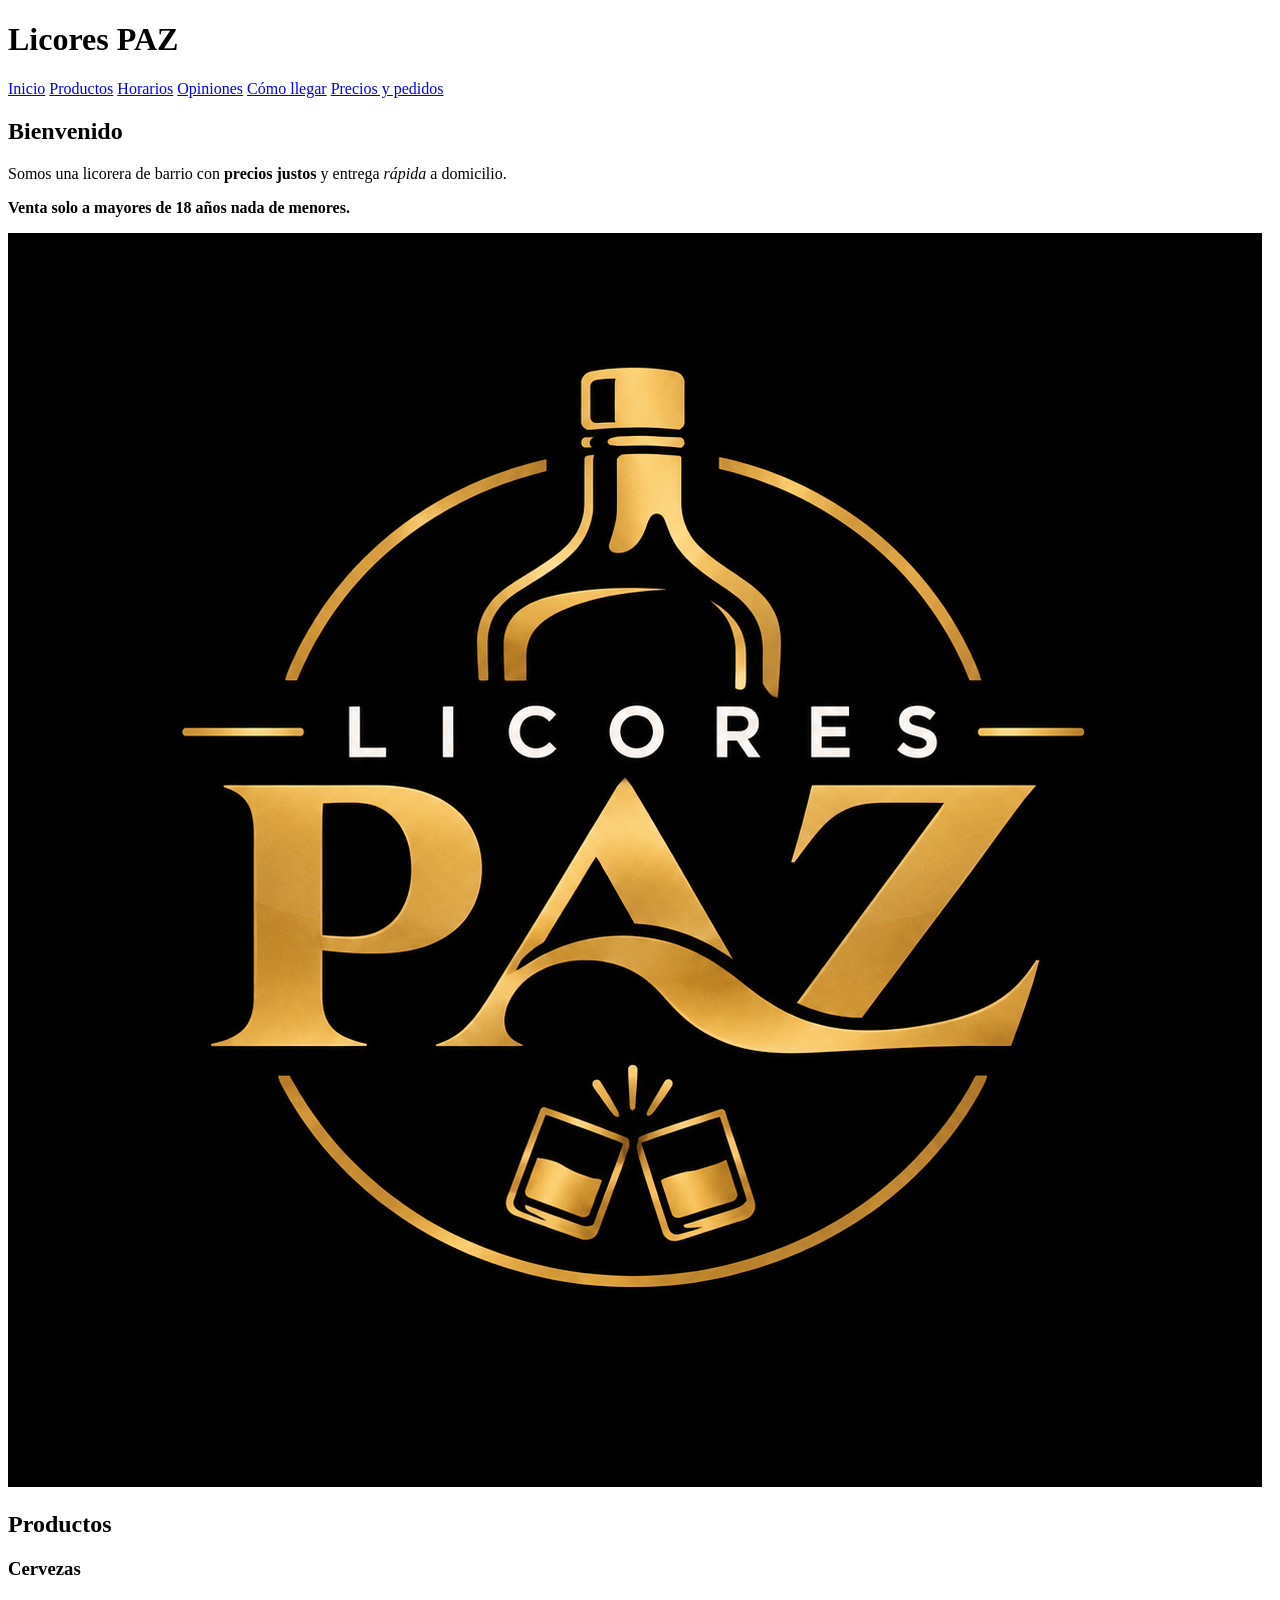
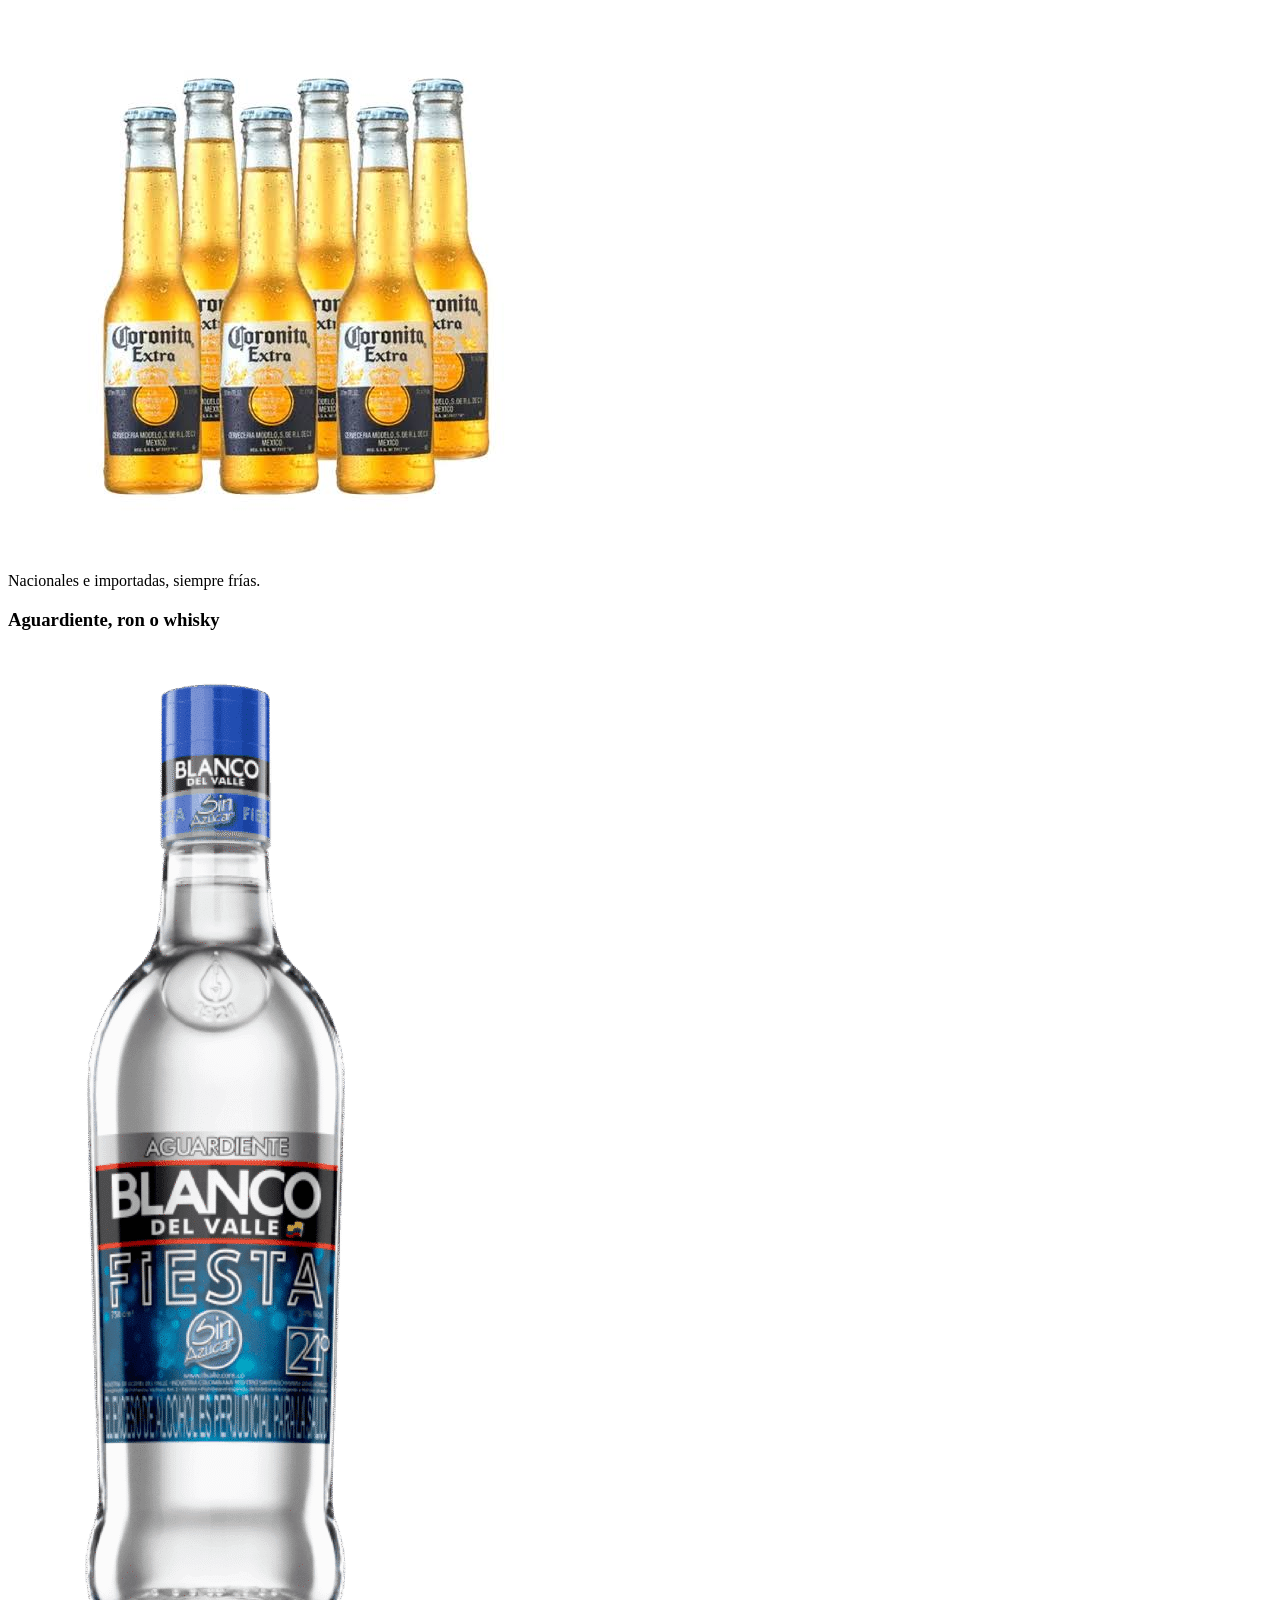
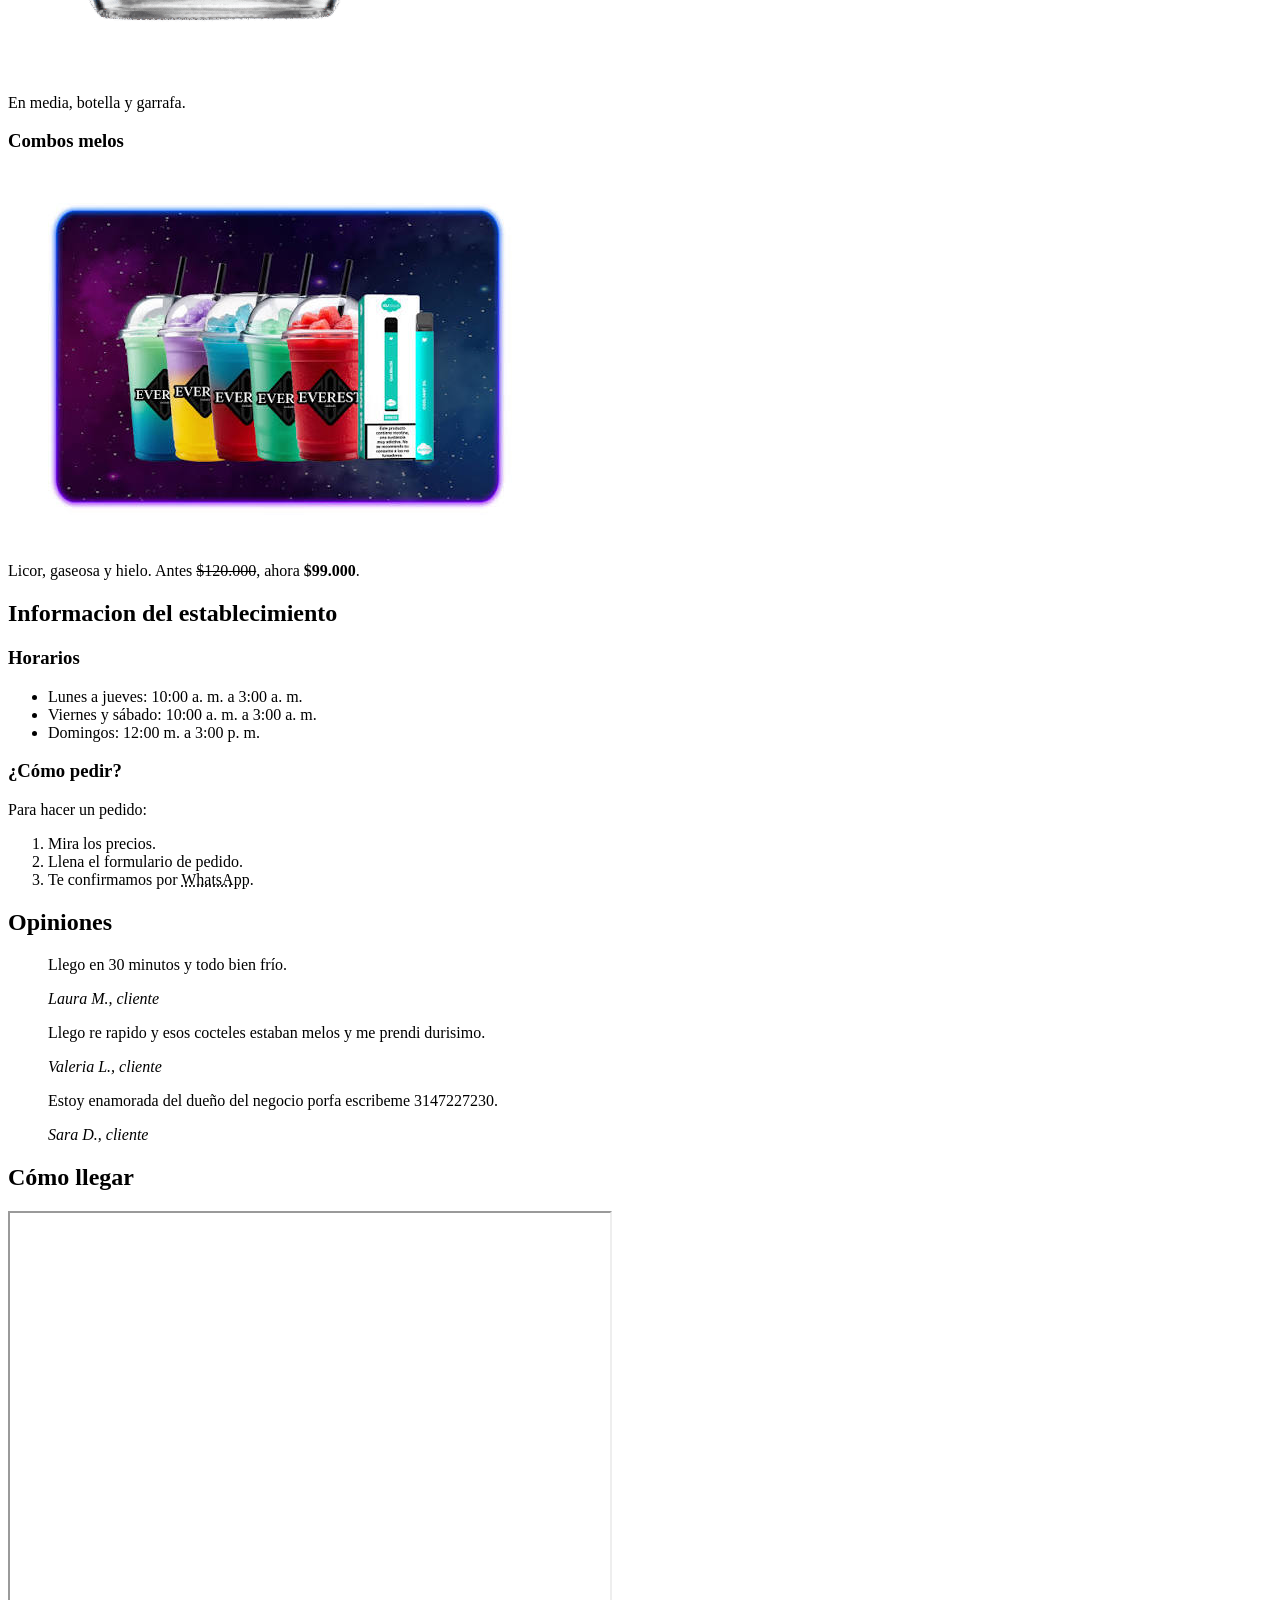
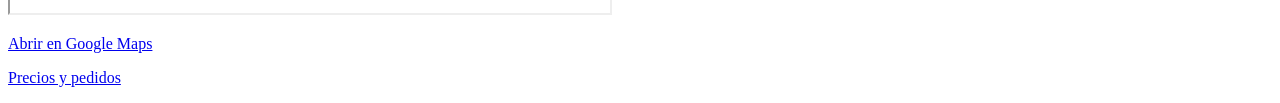
==== index.html @ d94d4e58 "feat: :bug: Habia creado el archivo de css pero me falto la carpeta css entonces la cree y movi el a" ====
<!DOCTYPE html>
<html lang="es">
<head>
  <meta charset="UTF-8">
  <meta name="viewport" content="width=device-width, initial-scale=1.0">
  <title>Licores PAZ</title>
  <meta name="description" content="Licores PAZ: cervezas, aguardiente, ron y combos para tus reuniones.">
  <link rel="stylesheet" href="css/styles.css">
</head>
<body>

  <!-- header: la parte de arriba de la pagina titulo y menu -->
  <header>
    <h1>Licores PAZ</h1>

    <!-- nav: el menú de enlaces -->
    <nav>
      <a href="index.html">Inicio</a>
      <a href="#productos">Productos</a>
      <a href="#horarios">Horarios</a>
      <a href="#opiniones">Opiniones</a>
      <a href="#ubicacion">Cómo llegar</a>
      <a href="precios.html">Precios y pedidos</a>
    </nav>
  </header>

  <!-- main: el contenido principal (solo uno por pagina) -->
  <main>

    <!-- section: cada bloque grande de la pagina -->
    <section id="presentacion">
      <h2>Bienvenido</h2>
      <p>
        Somos una licorera de barrio con <strong>precios justos</strong>
        y entrega <em>rápida</em> a domicilio.
      </p>
      <p><strong>Venta solo a mayores de 18 años nada de menores.</strong></p>
      <img src="images/logo.png" alt="Logo de Licores PAZ">
    </section>

    <section id="productos">
      <h2>Productos</h2>

      <!-- article: cada tarjeta de producto -->
      <article>
        <h3>Cervezas</h3>
        <img src="images/cervezas.png" alt="Cervezas frias">
        <p>Nacionales e importadas, siempre frías.</p>
      </article>

      <article>
        <h3>Aguardiente, ron o whisky</h3>
        <img src="images/aguardiente.png" alt="Botellas de aguardiente y ron">
        <p>En media, botella y garrafa.</p>
      </article>

      <article>
        <h3>Combos melos</h3>
        <img src="images/combos.png" alt="Combo de licor y gaseosas">
        <p>Licor, gaseosa y hielo. Antes <s>$120.000</s>, ahora <strong>$99.000</strong>.</p>
      </article>
    </section>

    <section id="horarios">
      <h2>Informacion del establecimiento</h2>

      <h3>Horarios</h3>
      <!-- ul: lista -->
      <ul>
        <li>Lunes a jueves: 10:00 a. m. a 3:00 a. m.</li>
        <li>Viernes y sábado: 10:00 a. m. a 3:00 a. m.</li>
        <li>Domingos: 12:00 m. a 3:00 p. m.</li>
      </ul>

      <h3>¿Cómo pedir?</h3>
      <p>Para hacer un pedido:</p>
      <!-- ol: lista numerada -->
      <ol>
        <li>Mira los precios.</li>
        <li>Llena el formulario de pedido.</li>
        <li>Te confirmamos por <abbr title="Aplicación de mensajería">WhatsApp</abbr>.</li>
      </ol>
    </section>

    <section id="opiniones">
      <h2>Opiniones</h2>
      <blockquote cite="https://licorerapaz.example/opiniones">
        <p>Llego en 30 minutos y todo bien frío.</p>
        <cite>Laura M., cliente</cite>
        <p>Llego re rapido y esos cocteles estaban melos y me prendi durisimo.</p>
        <cite>Valeria L., cliente</cite>
        <p>Estoy enamorada del dueño del negocio porfa escribeme 3147227230.</p>
        <cite>Sara D., cliente</cite>
      </blockquote>
    </section>

    <section id="ubicacion">
      <h2>Cómo llegar</h2>
      <iframe
        src="https://www.google.com/maps/embed?pb="
        title="Mapa de Licores PAZ"
        width="600"
        height="400"></iframe>
      <p>
        <a href="https://www.google.com/maps" target="_blank">Abrir en Google Maps</a>
      </p>
    </section>

  </main>

  <!-- footer: la parte de abajo de la pagina -->
  <footer>
    <p><a href="precios.html">Precios y pedidos</a></p>
  </footer>

</body>
</html>
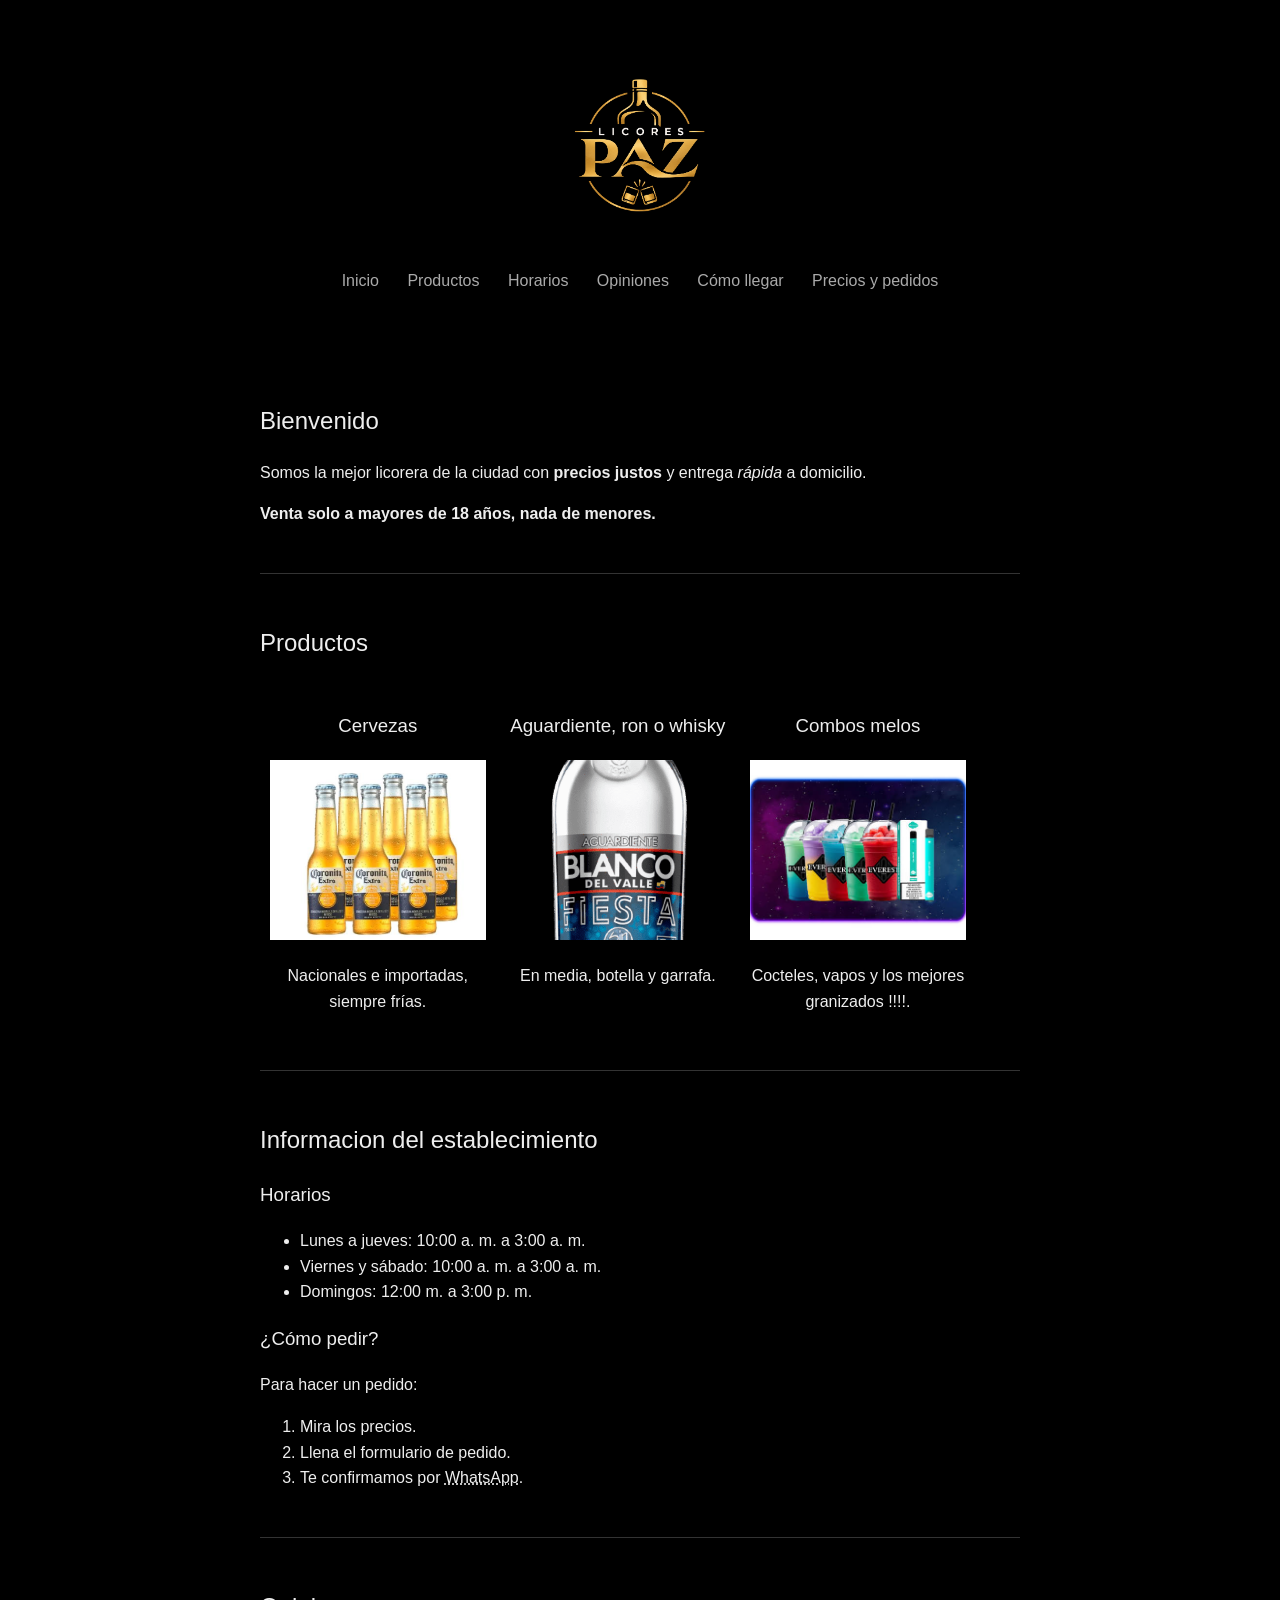
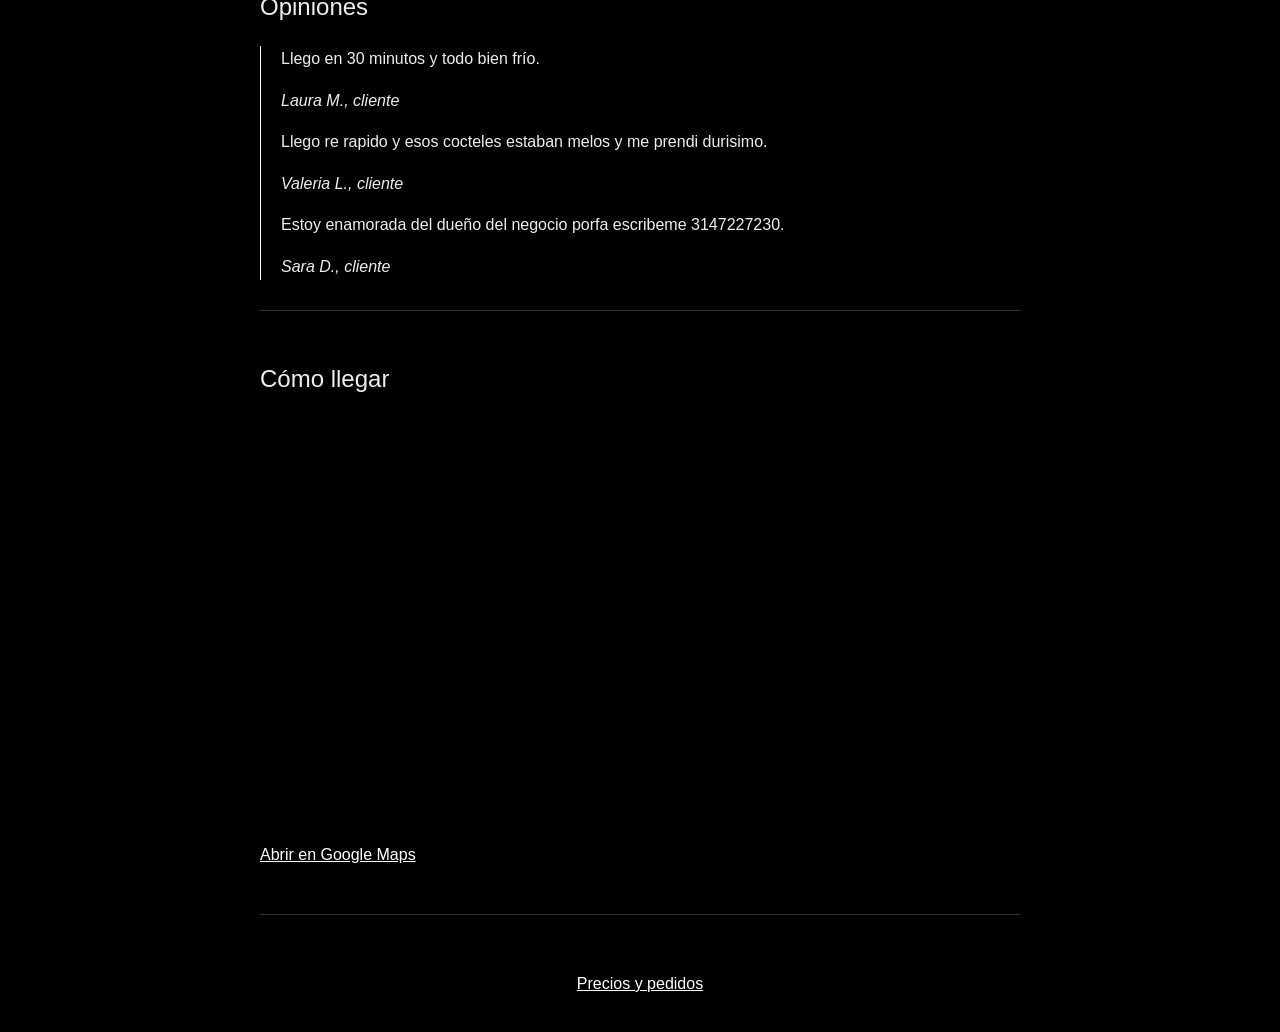
==== commit ee8f9f7e: "feat: :construction_worker: Termine el css y acomode algunas cosas del html ahora voy a terminar el " ====
--- a/index.html
+++ b/index.html
@@ -11,7 +11,7 @@
 
   <!-- header: la parte de arriba de la pagina titulo y menu -->
   <header>
-    <h1>Licores PAZ</h1>
+      <img src="images/logo.png" alt="Logo de Licores PAZ">
 
     <!-- nav: el menú de enlaces -->
     <nav>
@@ -31,11 +31,10 @@
     <section id="presentacion">
       <h2>Bienvenido</h2>
       <p>
-        Somos una licorera de barrio con <strong>precios justos</strong>
+        Somos la mejor licorera de la ciudad con <strong>precios justos</strong>
         y entrega <em>rápida</em> a domicilio.
       </p>
-      <p><strong>Venta solo a mayores de 18 años nada de menores.</strong></p>
-      <img src="images/logo.png" alt="Logo de Licores PAZ">
+      <p><strong>Venta solo a mayores de 18 años, nada de menores.</strong></p>
     </section>
 
     <section id="productos">
@@ -57,7 +56,7 @@
       <article>
         <h3>Combos melos</h3>
         <img src="images/combos.png" alt="Combo de licor y gaseosas">
-        <p>Licor, gaseosa y hielo. Antes <s>$120.000</s>, ahora <strong>$99.000</strong>.</p>
+        <p>Cocteles, vapos y los mejores granizados !!!!.</p>
       </article>
     </section>
 
--- a/css/styles.css
+++ b/css/styles.css
@@ -0,0 +1,157 @@
+/* ===== General ===== */
+* {
+  box-sizing: border-box;
+}
+
+body {
+  margin: 0;
+  font-family: Arial, Helvetica, sans-serif;
+  line-height: 1.6;
+  color: #eee;
+  background-color: #000;
+}
+
+img {
+  max-width: 100%;
+  height: auto;
+}
+
+a {
+  color: #fff;
+}
+
+/* ===== Header ===== */
+header {
+  padding: 60px 20px 30px;
+  text-align: center;
+}
+
+header h1 {
+  margin: 0 0 20px;
+  font-weight: normal;
+  letter-spacing: 4px;
+}
+
+/* ===== Menu ===== */
+nav a {
+  display: inline-block;
+  padding: 8px 12px;
+  color: #aaa;
+  text-decoration: none;
+}
+
+nav a:hover {
+  color: #fff;
+}
+
+/* ===== Contenido ===== */
+main {
+  max-width: 800px;
+  margin: 0 auto;
+  padding: 20px;
+}
+
+section {
+  padding: 30px 0;
+  border-bottom: 1px solid #333;
+}
+
+h2,
+h3 {
+  font-weight: normal;
+}
+
+header img {
+  display: block;
+  width: 180px;
+  margin: 0 auto 20px;
+}
+
+/* ===== Tarjetas de producto ===== */
+article {
+  display: inline-block;
+  width: 31%;
+  min-width: 200px;
+  padding: 10px;
+  vertical-align: top;
+  text-align: center;
+}
+
+article img {
+  width: 100%;
+  height: 180px;
+  object-fit: cover;
+}
+
+/* ===== Opiniones ===== */
+blockquote {
+  margin: 0;
+  padding-left: 20px;
+  border-left: 1px solid #fff;
+}
+
+/* ===== Mapa ===== */
+iframe {
+  width: 100%;
+  border: 0;
+}
+
+/* ===== Tabla de precios ===== */
+table {
+  width: 100%;
+  border-collapse: collapse;
+}
+
+caption {
+  margin-bottom: 10px;
+  color: #aaa;
+}
+
+th,
+td {
+  padding: 10px;
+  text-align: left;
+  border-bottom: 1px solid #333;
+}
+
+tfoot td {
+  text-align: center;
+  color: #aaa;
+}
+
+/* ===== Formulario ===== */
+label {
+  display: block;
+  margin-bottom: 5px;
+  color: #aaa;
+}
+
+input,
+textarea {
+  width: 100%;
+  padding: 8px;
+  font-family: inherit;
+  font-size: 1rem;
+  color: #fff;
+  background-color: #000;
+  border: 1px solid #555;
+}
+
+button {
+  padding: 10px 24px;
+  font-size: 1rem;
+  color: #000;
+  background-color: #fff;
+  border: 0;
+  cursor: pointer;
+}
+
+button:hover {
+  background-color: #ccc;
+}
+
+/* ===== Footer ===== */
+footer {
+  padding: 20px;
+  text-align: center;
+}
